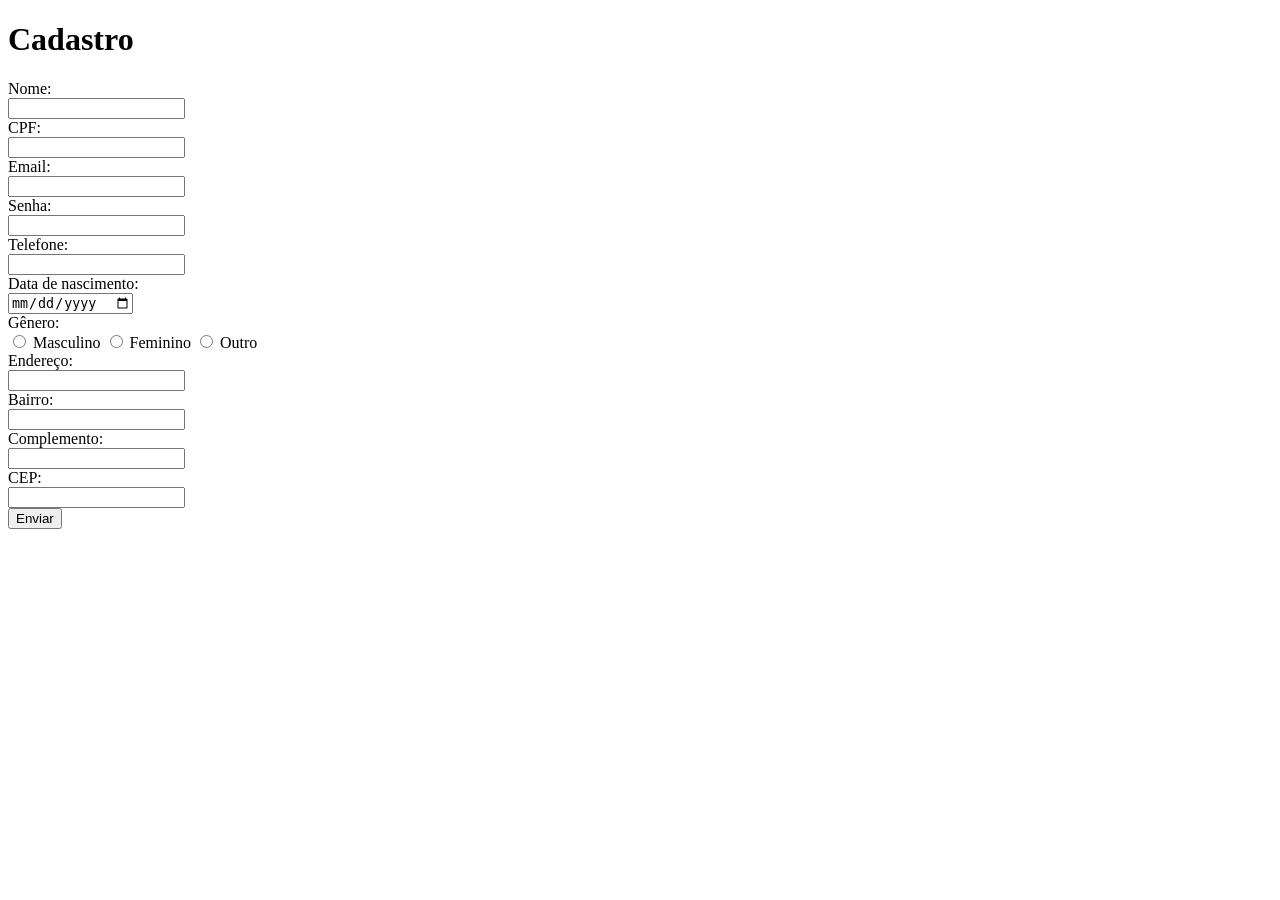
==== index.html @ f3b9a6d9 "alteração do nome do arquivoi" ====
<!DOCTYPE html>
<html lang="pt-br">
<head>
    <meta charset="UTF-8">
    <meta name="viewport" content="width=device-width, initial-scale=1.0">
    <title>Cadastro</title>
</head>
<body>
    <div id="form">
      <form>
        <h1>Cadastro</h1>
        Nome:<br>
        <input type="text" name="nome">
        <br>
        CPF:<br>
        <input type="text" name="cpf">
        <br>
        Email:<br>
        <input type="email" name="email">
        <br>
        Senha:<br>
        <input type="password" name="password" >
        <br>
        Telefone:<br>
        <input type="tel" name="telefone">
        <br>
        Data de nascimento:<br>
        <input type="date" name="data_nascimento">
        <br>
        Gênero:<br>
        <input type="radio" name="genero"> Masculino
        <input type="radio" name="genero"> Feminino
        <input type="radio" name="genero"> Outro
        <br>
        Endereço:<br>
        <input type="text" name="endereco">
        <br>
        Bairro:<br>
        <input type="text" name="bairro">
        <br>
        Complemento:<br>
        <input type="text" name="complemento">
        <br>
        CEP:<br>
        <input type="text" name="cep">
        <br>
        <button type="submit" value="botao">Enviar</button>
        
      </form>
    </div>
</body>
</html>
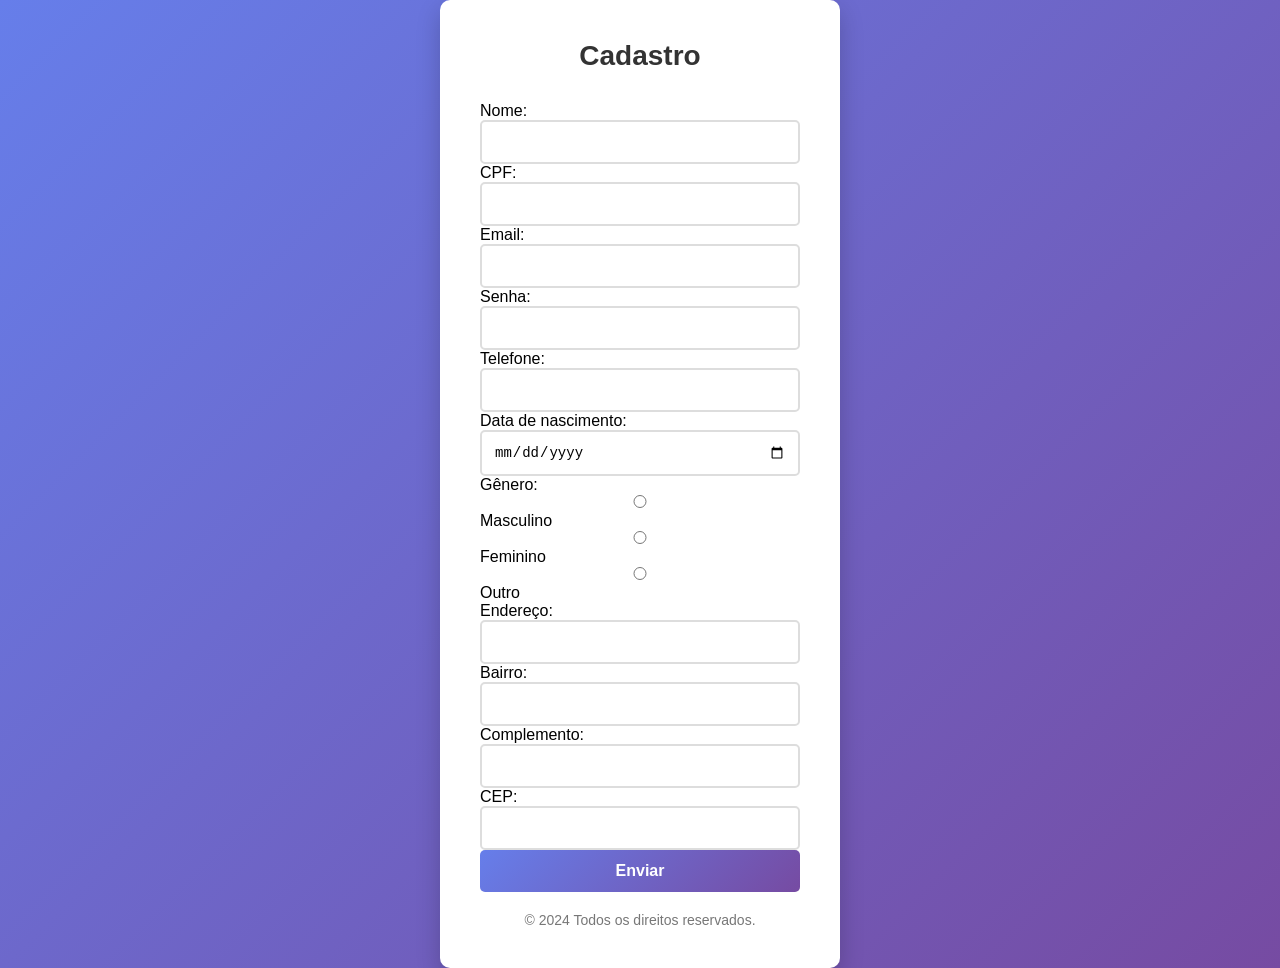
==== commit 924678f7: "adicionei classes aos elementos do arquivo" ====
--- a/index.html
+++ b/index.html
@@ -3,11 +3,12 @@
 <head>
     <meta charset="UTF-8">
     <meta name="viewport" content="width=device-width, initial-scale=1.0">
+    <link rel="stylesheet" href="style.css">
     <title>Cadastro</title>
 </head>
 <body>
-    <div id="form">
-      <form>
+    <div class="login-container">
+      <form class="form-group">
         <h1>Cadastro</h1>
         Nome:<br>
         <input type="text" name="nome">
@@ -44,9 +45,12 @@
         CEP:<br>
         <input type="text" name="cep">
         <br>
-        <button type="submit" value="botao">Enviar</button>
-        
+        <button class="btn-login" type="submit" value="botao">Enviar</button>
       </form>
+        <footer class="login-footer">
+          <p>&copy; 2024 Todos os direitos reservados.</p>
+        </footer>
     </div>
 </body>
+
 </html>
--- a/style.css
+++ b/style.css
@@ -0,0 +1,89 @@
+* {
+    margin: 0;
+    padding: 0;
+    box-sizing: border-box;
+}
+
+body {
+    font-family: 'Segoe UI', Tahoma, Geneva, Verdana, sans-serif;
+    background: linear-gradient(135deg, #667eea 0%, #764ba2 100%);
+    min-height: 100vh;
+    display: flex;
+    justify-content: center;
+    align-items: center;
+}
+
+.login-container {
+    background: white;
+    padding: 40px;
+    border-radius: 10px;
+    box-shadow: 0 10px 25px rgba(0, 0, 0, 0.2);
+    width: 100%;
+    max-width: 400px;
+}
+
+.login-container h1 {
+    text-align: center;
+    color: #333;
+    margin-bottom: 30px;
+    font-size: 28px;
+}
+
+.form-group {
+    margin-bottom: 20px;
+}
+
+.form-group label {
+    display: block;
+    margin-bottom: 8px;
+    color: #555;
+    font-weight: 500;
+}
+
+.form-group input {
+    width: 100%;
+    padding: 12px;
+    border: 2px solid #ddd;
+    border-radius: 5px;
+    font-size: 14px;
+    transition: border-color 0.3s;
+}
+
+.form-group input:focus {
+    outline: none;
+    border-color: #667eea;
+}
+
+.btn-login {
+    width: 100%;
+    padding: 12px;
+    background: linear-gradient(135deg, #667eea 0%, #764ba2 100%);
+    color: white;
+    border: none;
+    border-radius: 5px;
+    font-size: 16px;
+    font-weight: 600;
+    cursor: pointer;
+    transition: transform 0.2s;
+}
+
+.btn-login:hover {
+    transform: translateY(-2px);
+}
+
+.login-footer {
+    text-align: center;
+    margin-top: 20px;
+    color: #777;
+    font-size: 14px;
+}
+
+.login-footer a {
+    color: #667eea;
+    text-decoration: none;
+    font-weight: 600;
+}
+
+.login-footer a:hover {
+    text-decoration: underline;
+}
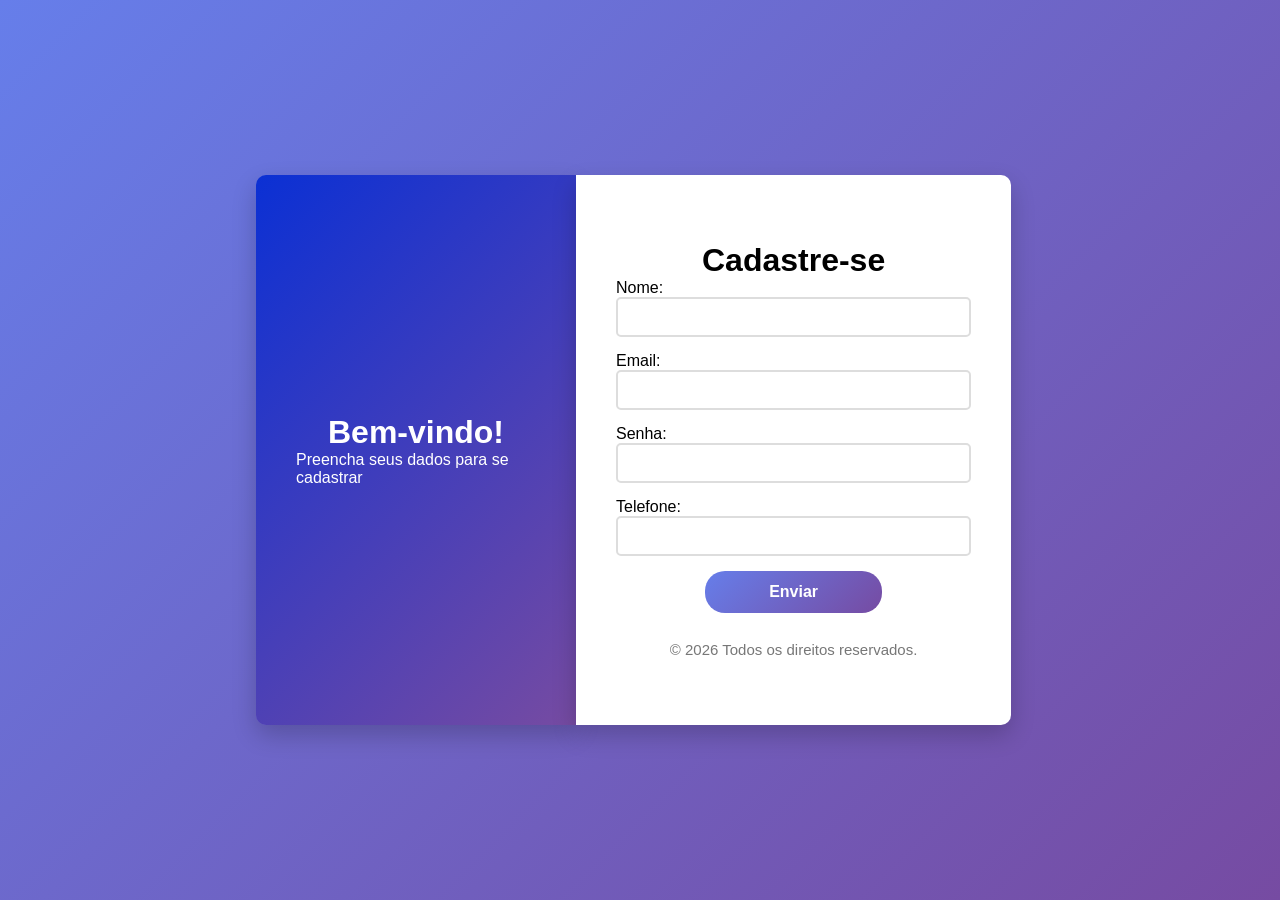
==== commit 770425d0: "No html retirei alguns campos e modifiquei o footer. No css, adicionei mais elementos para recriar u" ====
--- a/index.html
+++ b/index.html
@@ -8,49 +8,41 @@
 </head>
 <body>
     <div class="login-container">
-      <form class="form-group">
-        <h1>Cadastro</h1>
-        Nome:<br>
-        <input type="text" name="nome">
-        <br>
-        CPF:<br>
-        <input type="text" name="cpf">
-        <br>
-        Email:<br>
-        <input type="email" name="email">
-        <br>
-        Senha:<br>
-        <input type="password" name="password" >
-        <br>
-        Telefone:<br>
-        <input type="tel" name="telefone">
-        <br>
-        Data de nascimento:<br>
-        <input type="date" name="data_nascimento">
-        <br>
-        Gênero:<br>
-        <input type="radio" name="genero"> Masculino
-        <input type="radio" name="genero"> Feminino
-        <input type="radio" name="genero"> Outro
-        <br>
-        Endereço:<br>
-        <input type="text" name="endereco">
-        <br>
-        Bairro:<br>
-        <input type="text" name="bairro">
-        <br>
-        Complemento:<br>
-        <input type="text" name="complemento">
-        <br>
-        CEP:<br>
-        <input type="text" name="cep">
-        <br>
+
+      <div class="container-esquerdo">
+        <h1>Bem-vindo!</h1>
+        <p>Preencha seus dados para se cadastrar</p>
+      </div>
+
+      <div class="container-direito">
+         <h1>Cadastre-se</h1>
+        <form class="form-group">
+
+          Nome:<br>
+          <input type="text" name="nome">
+          <br>
+
+          Email:<br>
+          <input type="email" name="email">
+          <br>
+
+          Senha:<br>
+          <input type="password" name="password" >
+          <br>
+
+          Telefone:<br>
+          <input type="tel" name="telefone">
+          <br>
+
         <button class="btn-login" type="submit" value="botao">Enviar</button>
-      </form>
+        </form>
         <footer class="login-footer">
-          <p>&copy; 2024 Todos os direitos reservados.</p>
+          <p>&copy; 2026 Todos os direitos reservados.</p>
         </footer>
-    </div>
+     </div>
+
+  </div>
+
 </body>
 
 </html>
--- a/style.css
+++ b/style.css
@@ -1,66 +1,82 @@
-* {
+* {  
     margin: 0;
     padding: 0;
     box-sizing: border-box;
 }
 
+
 body {
     font-family: 'Segoe UI', Tahoma, Geneva, Verdana, sans-serif;
     background: linear-gradient(135deg, #667eea 0%, #764ba2 100%);
     min-height: 100vh;
+    width: 100%;
     display: flex;
     justify-content: center;
     align-items: center;
 }
 
 .login-container {
-    background: white;
-    padding: 40px;
-    border-radius: 10px;
-    box-shadow: 0 10px 25px rgba(0, 0, 0, 0.2);
-    width: 100%;
-    max-width: 400px;
+    display: flex;
+    width: 100%;       
 }
 
-.login-container h1 {
-    text-align: center;
-    color: #333;
-    margin-bottom: 30px;
-    font-size: 28px;
+.container-direito{
+    height: 550px;
+    width: 34%;
+    padding: 40px;
+    display: flex;
+    flex-direction: column;
+    justify-content: center;
+    background: white;
+    border-radius: 0 10px 10px 0;
+    box-shadow: 0 10px 25px rgba(0, 0, 0, 0.2);
+   
 }
 
-.form-group {
-    margin-bottom: 20px;
+.container-direito h1 {
+    text-align: center;
+    margin-top: 0;
 }
 
-.form-group label {
-    display: block;
+.container-esquerdo {
+    height: 550px;
+    width: 25%;
+    padding: 40px;
+    margin-left: 20%;
+    background: linear-gradient(135deg, #0b30d4, #764ba2);
+    display: flex;
+    flex-direction: column;
+    justify-content: center;
+    align-items: center;
+    color: white;
+    border-radius: 10px 0 0 10px;
+    box-shadow: 0 10px 25px rgba(0, 0, 0, 0.2);
+}
+
+.form-group{
     margin-bottom: 8px;
-    color: #555;
-    font-weight: 500;
 }
 
 .form-group input {
     width: 100%;
-    padding: 12px;
+    padding: 10px 10px;
+    font-size: 13px;
+    margin-bottom: 15px;
     border: 2px solid #ddd;
     border-radius: 5px;
     font-size: 14px;
     transition: border-color 0.3s;
 }
 
-.form-group input:focus {
-    outline: none;
-    border-color: #667eea;
-}
-
 .btn-login {
-    width: 100%;
+    width: 50%;
+    display: block;
+    margin: 0 auto;
     padding: 12px;
     background: linear-gradient(135deg, #667eea 0%, #764ba2 100%);
     color: white;
     border: none;
-    border-radius: 5px;
+    border-radius: 20px;
     font-size: 16px;
     font-weight: 600;
     cursor: pointer;
@@ -75,15 +91,5 @@
     text-align: center;
     margin-top: 20px;
     color: #777;
-    font-size: 14px;
+    font-size: 15px;
 }
-
-.login-footer a {
-    color: #667eea;
-    text-decoration: none;
-    font-weight: 600;
-}
-
-.login-footer a:hover {
-    text-decoration: underline;
-}
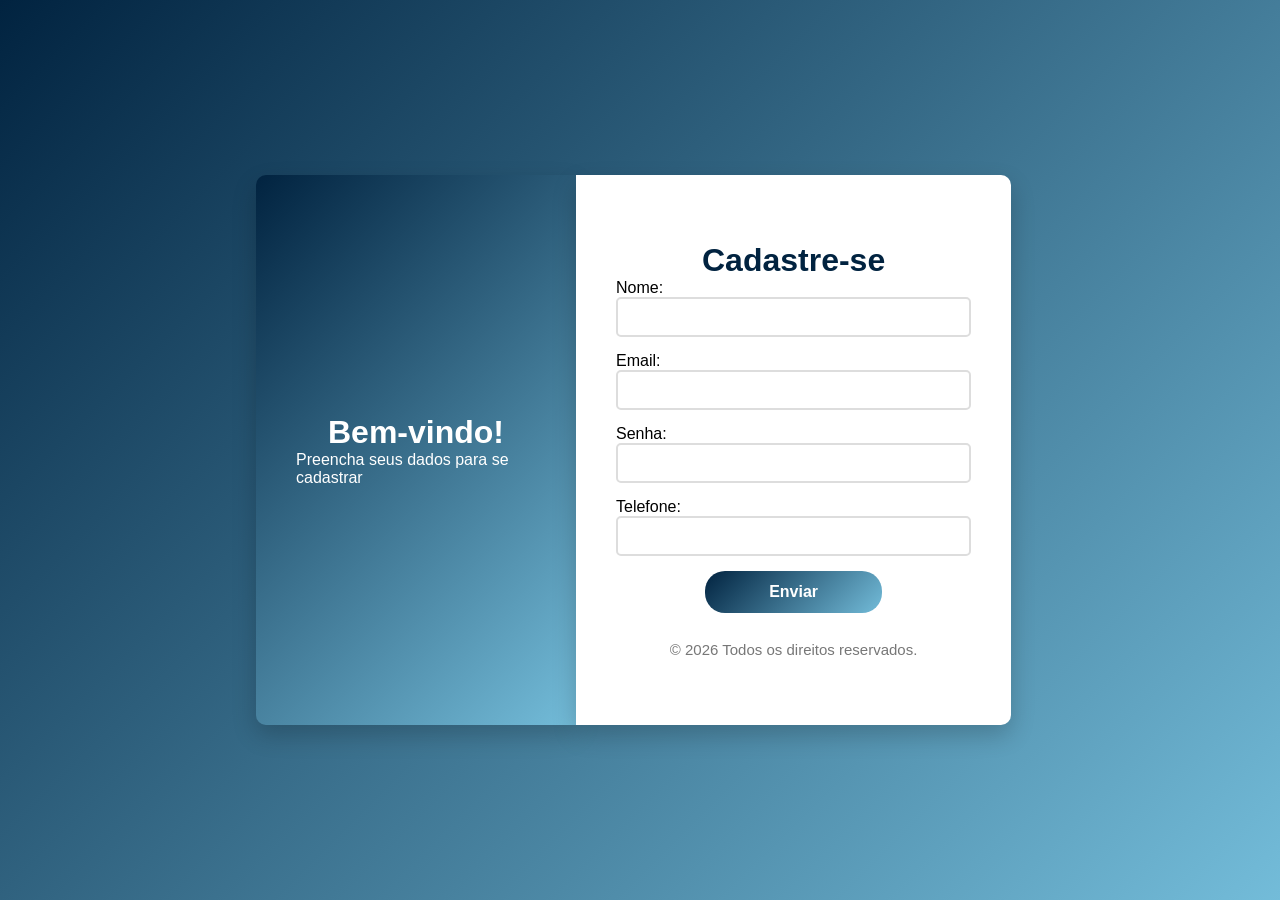
==== commit 5543e6db: "Add form labels/ids, include script.js, tweak styles" ====
--- a/index.html
+++ b/index.html
@@ -4,6 +4,7 @@
     <meta charset="UTF-8">
     <meta name="viewport" content="width=device-width, initial-scale=1.0">
     <link rel="stylesheet" href="style.css">
+    <script src="script.js"></script>
     <title>Cadastro</title>
 </head>
 <body>
@@ -18,20 +19,20 @@
          <h1>Cadastre-se</h1>
         <form class="form-group">
 
-          Nome:<br>
-          <input type="text" name="nome">
+          <label for="nome">Nome:</label>
+          <input type="text" id="nome" name="nome">
           <br>
 
-          Email:<br>
-          <input type="email" name="email">
+          <label for="email">Email:</label>
+          <input type="email" id="email" name="email">
           <br>
 
-          Senha:<br>
-          <input type="password" name="password" >
+          <label for="senha">Senha:</label>
+          <input type="password" id="senha" name="senha">
           <br>
 
-          Telefone:<br>
-          <input type="tel" name="telefone">
+          <label for="telefone">Telefone:</label>
+          <input type="tel" id="telefone" name="telefone">
           <br>
 
         <button class="btn-login" type="submit" value="botao">Enviar</button>
--- a/style.css
+++ b/style.css
@@ -7,7 +7,7 @@
 
 body {
     font-family: 'Segoe UI', Tahoma, Geneva, Verdana, sans-serif;
-    background: linear-gradient(135deg, #667eea 0%, #764ba2 100%);
+    background: linear-gradient(135deg, #012340 0%, #73BCD9 100%);
     min-height: 100vh;
     width: 100%;
     display: flex;
@@ -36,6 +36,7 @@
 .container-direito h1 {
     text-align: center;
     margin-top: 0;
+    color:#012340
 }
 
 .container-esquerdo {
@@ -43,7 +44,7 @@
     width: 25%;
     padding: 40px;
     margin-left: 20%;
-    background: linear-gradient(135deg, #0b30d4, #764ba2);
+    background: linear-gradient(135deg, #012340, #73BCD9);
     display: flex;
     flex-direction: column;
     justify-content: center;
@@ -73,7 +74,7 @@
     display: block;
     margin: 0 auto;
     padding: 12px;
-    background: linear-gradient(135deg, #667eea 0%, #764ba2 100%);
+    background: linear-gradient(135deg, #012340 0%, #73BCD9 100%);
     color: white;
     border: none;
     border-radius: 20px;
